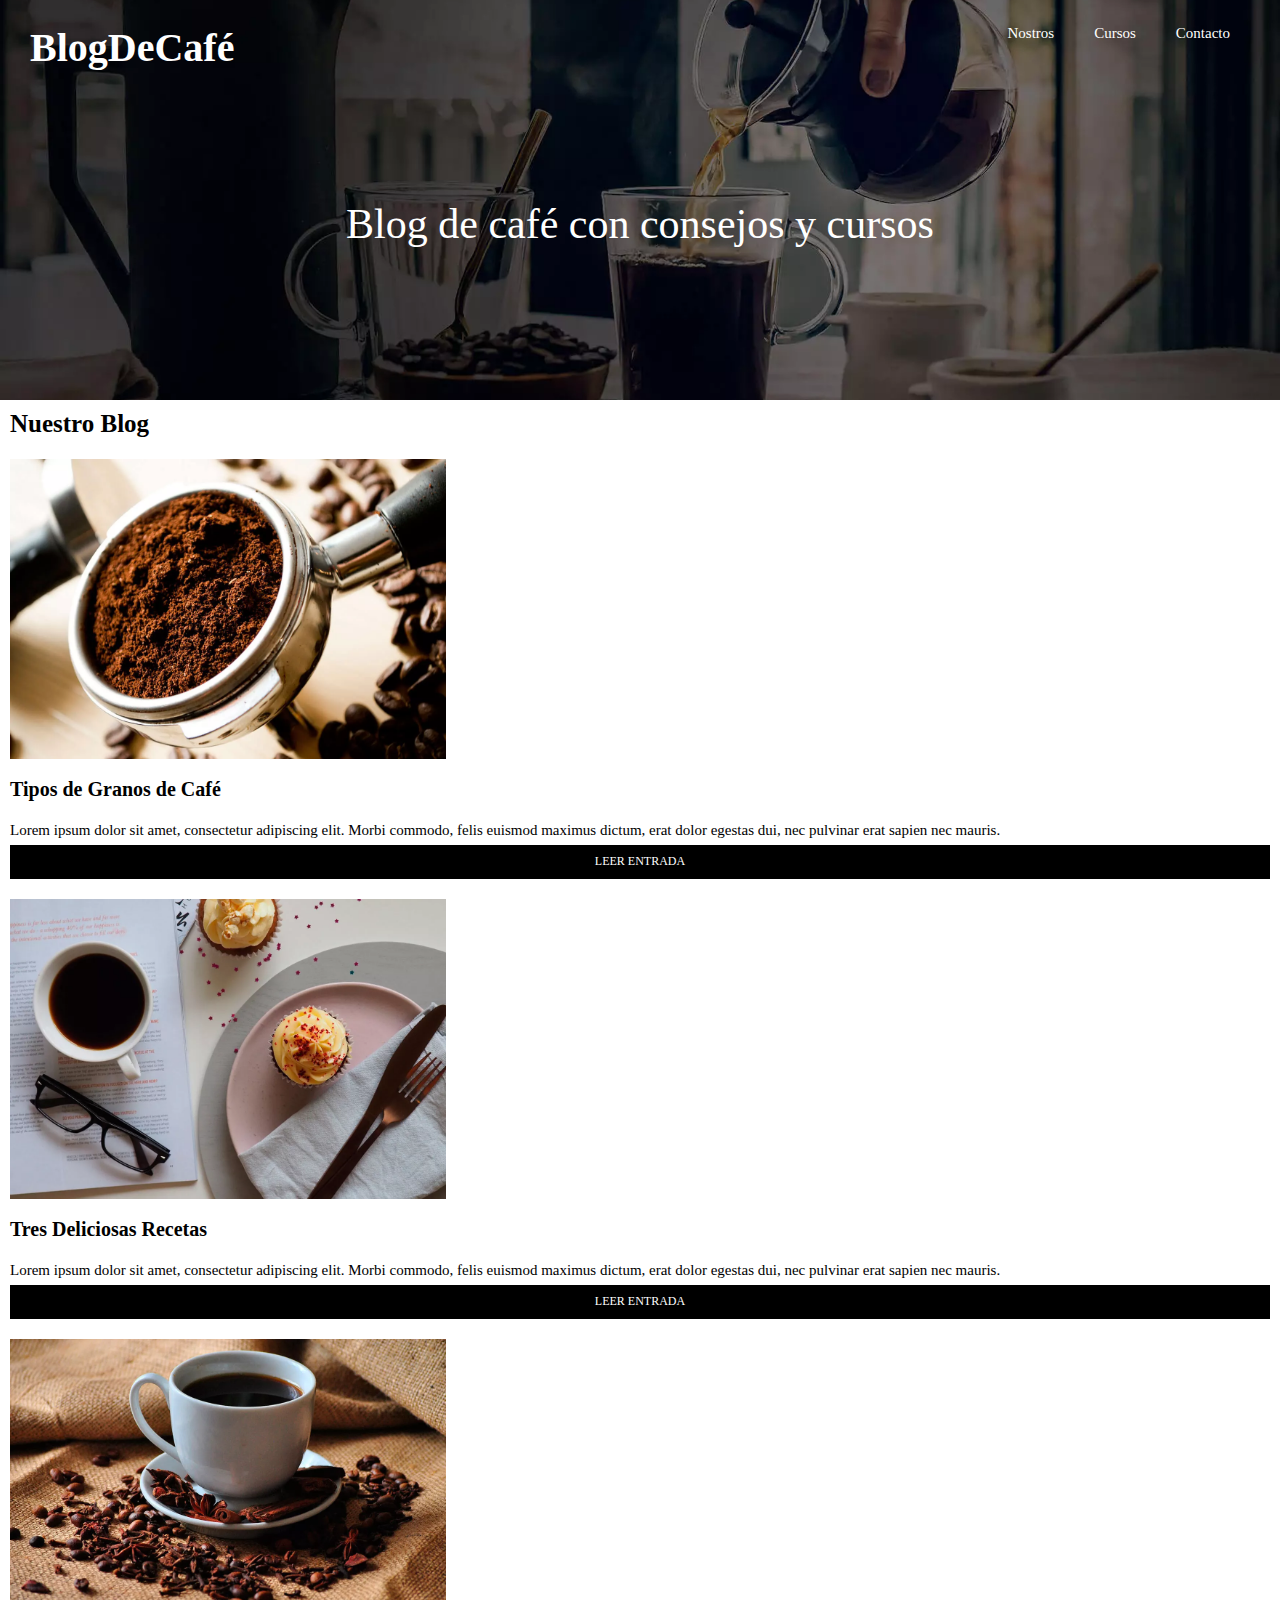
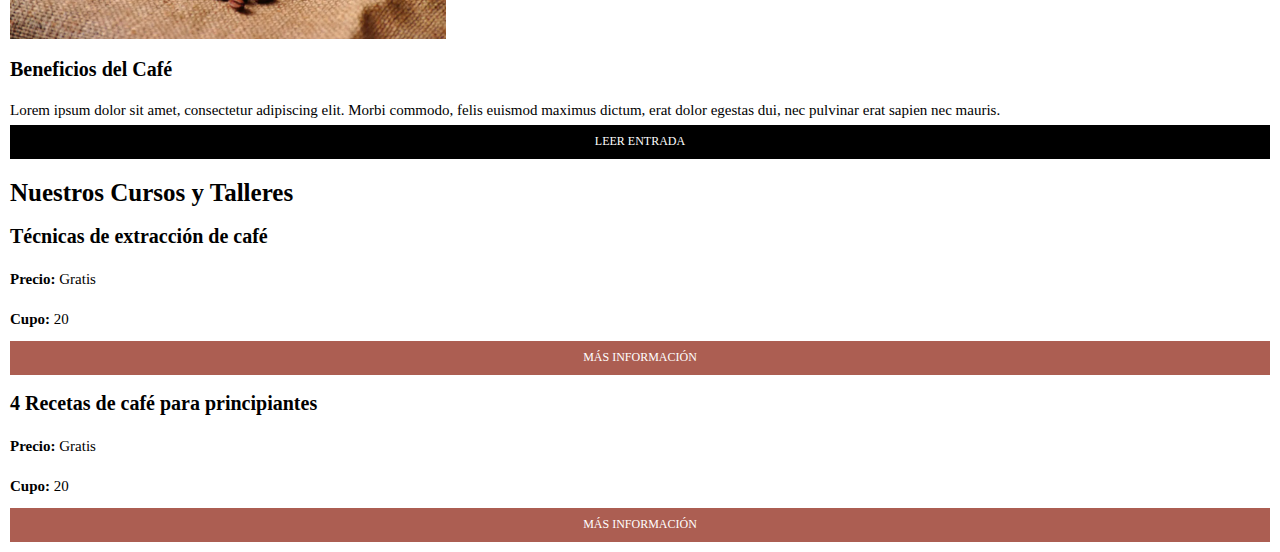
==== index.html @ 1f18a8a1 "Main mobile design completed" ====
<!DOCTYPE html>
<html lang="en">

<head>
    <meta charset="UTF-8">
    <meta http-equiv="X-UA-Compatible" content="IE=edge">
    <meta name="viewport" content="width=device-width, initial-scale=1.0">
    <link rel="stylesheet" href="Normalize.css">
    <link rel="stylesheet" href="Main.css">
    <title>Home</title>
</head>

<body>
    <header class="hero">
        <div class="hero__main">
            <h1 class="hero__title">Blog<b>DeCafé</b></h1>
            <nav class="hero__nav">
                <li><a href="#">Nostros</a></li>
                <li><a href="#">Cursos</a></li>
                <li><a href="#">Contacto</a></li>
            </nav>
        </div>
        <p class="hero__slogan">Blog de café con consejos y cursos</p>
        <span class="hero__span">Aprende de los expertos con las mejores recetas y consejos</span>
    </header>
    <!--HEADER-->

    <main class="wrapper">
        <section class="wrapper__content">
            <h2 class="wrapper__title">Nuestro Blog</h2>

            <article class="wrapper__entry">
                <img src="img/blog1.webp" class="wrapper__img">
                <h3 class="wrapper__subtitle">Tipos de Granos de Café</h3>
                <p class="wrapper__description">
                    Lorem ipsum dolor sit amet, consectetur adipiscing elit. Morbi commodo, felis euismod maximus dictum, erat dolor egestas dui, nec pulvinar erat sapien nec mauris.
                </p>
                <a href="#" class="wrapper__button">Leer Entrada</a>
            </article>

            <article class="wrapper__entry">
                <img src="img/blog2.webp" class="wrapper__img">
                <h3 class="wrapper__subtitle">Tres Deliciosas Recetas</h3>
                <p class="wrapper__description">
                    Lorem ipsum dolor sit amet, consectetur adipiscing elit. Morbi commodo, felis euismod maximus dictum, erat dolor egestas dui, nec pulvinar erat sapien nec mauris.
                </p>
                <a href="#" class="wrapper__button">Leer Entrada</a>
            </article>

            <article class="wrapper__entry">
                <img src="img/blog3.webp" class="wrapper__img">
                <h3 class="wrapper__subtitle">Beneficios del Café</h3>
                <p class="wrapper__description">
                    Lorem ipsum dolor sit amet, consectetur adipiscing elit. Morbi commodo, felis euismod maximus dictum, erat dolor egestas dui, nec pulvinar erat sapien nec mauris.
                </p>
                <a href="#" class="wrapper__button">Leer Entrada</a>
            </article>
        </section>
        <!--WRAPPER CONTENT-->

        <section class="wrapper__workshops">
            <h2 class="wrapper__title">Nuestros Cursos y Talleres</h2>
            <aside class="wrapper__aside">
                <h3 class="wrapper__subtitle">Técnicas de extracción de café</h3>
                <p class="wrapper__information"><span>Precio: </span>Gratis</p>
                <p class="wrapper__information"><span>Cupo: </span> 20</p>
                <a href="#" class="wrapper__button-workshop">Más Información</a>
            </aside>

            <aside class="wrapper__aside">
                <h3 class="wrapper__subtitle">4 Recetas de café para principiantes</h3>
                <p class="wrapper__information"><span>Precio: </span>Gratis</p>
                <p class="wrapper__information"><span>Cupo: </span> 20</p>
                <a href="#" class="wrapper__button-workshop">Más Información</a>
            </aside>
        </section>
    </main>
</body>

</html>
---- Main.css ----
html {
    box-sizing: border-box;
    font-size: 62.5%;
}

*,
*::before,
*::after {
    box-sizing: inherit;
    margin: 0;
    padding: 0;
}

.hero {
    background-image: url(img/banner.webp);
    background-size: cover;
    background-repeat: no-repeat;
    background-position: center right;
    height: 40rem;
    text-align: center;
    width: 100%;
    color: white;
}

.hero__main {
    height: 50%;
}

@media (min-width: 768px) {
    .hero__main {
        display: flex;
        justify-content: space-between;
    }
    .hero__nav {
        display: flex;
    }
    .hero__span {
        position: absolute;
        left: 28%;
        bottom: 10%;
    }
}

.hero__title,
.hero__nav {
    margin: 2rem;
    padding: .5rem 1rem;
}

.hero__title {
    color: white;
    font-size: 4rem;
}

.hero__nav {
    list-style: none;
}

.hero__nav li a {
    text-decoration: none;
    color: white;
    font-size: 1.5rem;
    margin: 2rem;
}

.hero__nav li a:hover {
    text-decoration: underline;
}

.hero__slogan {
    font-size: 4.2rem;
    margin-bottom: 2rem;
}

.hero__span {
    font-size: 1.5rem;
}

.wrapper {
    margin: 1rem;
}

.wrapper__title {
    font-size: 2.5rem;
}

.wrapper__entry {
    margin: 2rem 0;
    height: 42rem;
    position: relative;
}

.wrapper__img {
    max-height: 30rem;
    max-width: 100%;
}

.wrapper__subtitle {
    margin: 1.7rem 0;
    font-size: 2rem;
}

.wrapper__description {
    text-align: justify;
    font-size: 1.5rem;
    line-height: 2.5rem;
    margin-bottom: 1.5rem;
}

.wrapper__aside {
    height: 15rem;
    position: relative;
}

.wrapper__button {
    background-color: black;
}

.wrapper__button-workshop {
    background-color: #AC5E52;
}

.wrapper__information {
    font-size: 1.5rem;
    margin: 2.3rem 0;
}

.wrapper__information span {
    font-weight: bold;
}

.wrapper__button,
.wrapper__button-workshop {
    text-decoration: none;
    font-size: 1.2rem;
    text-transform: uppercase;
    color: white;
    padding: 1rem;
    position: absolute;
    bottom: 0;
    text-align: center;
    width: 100%;
}
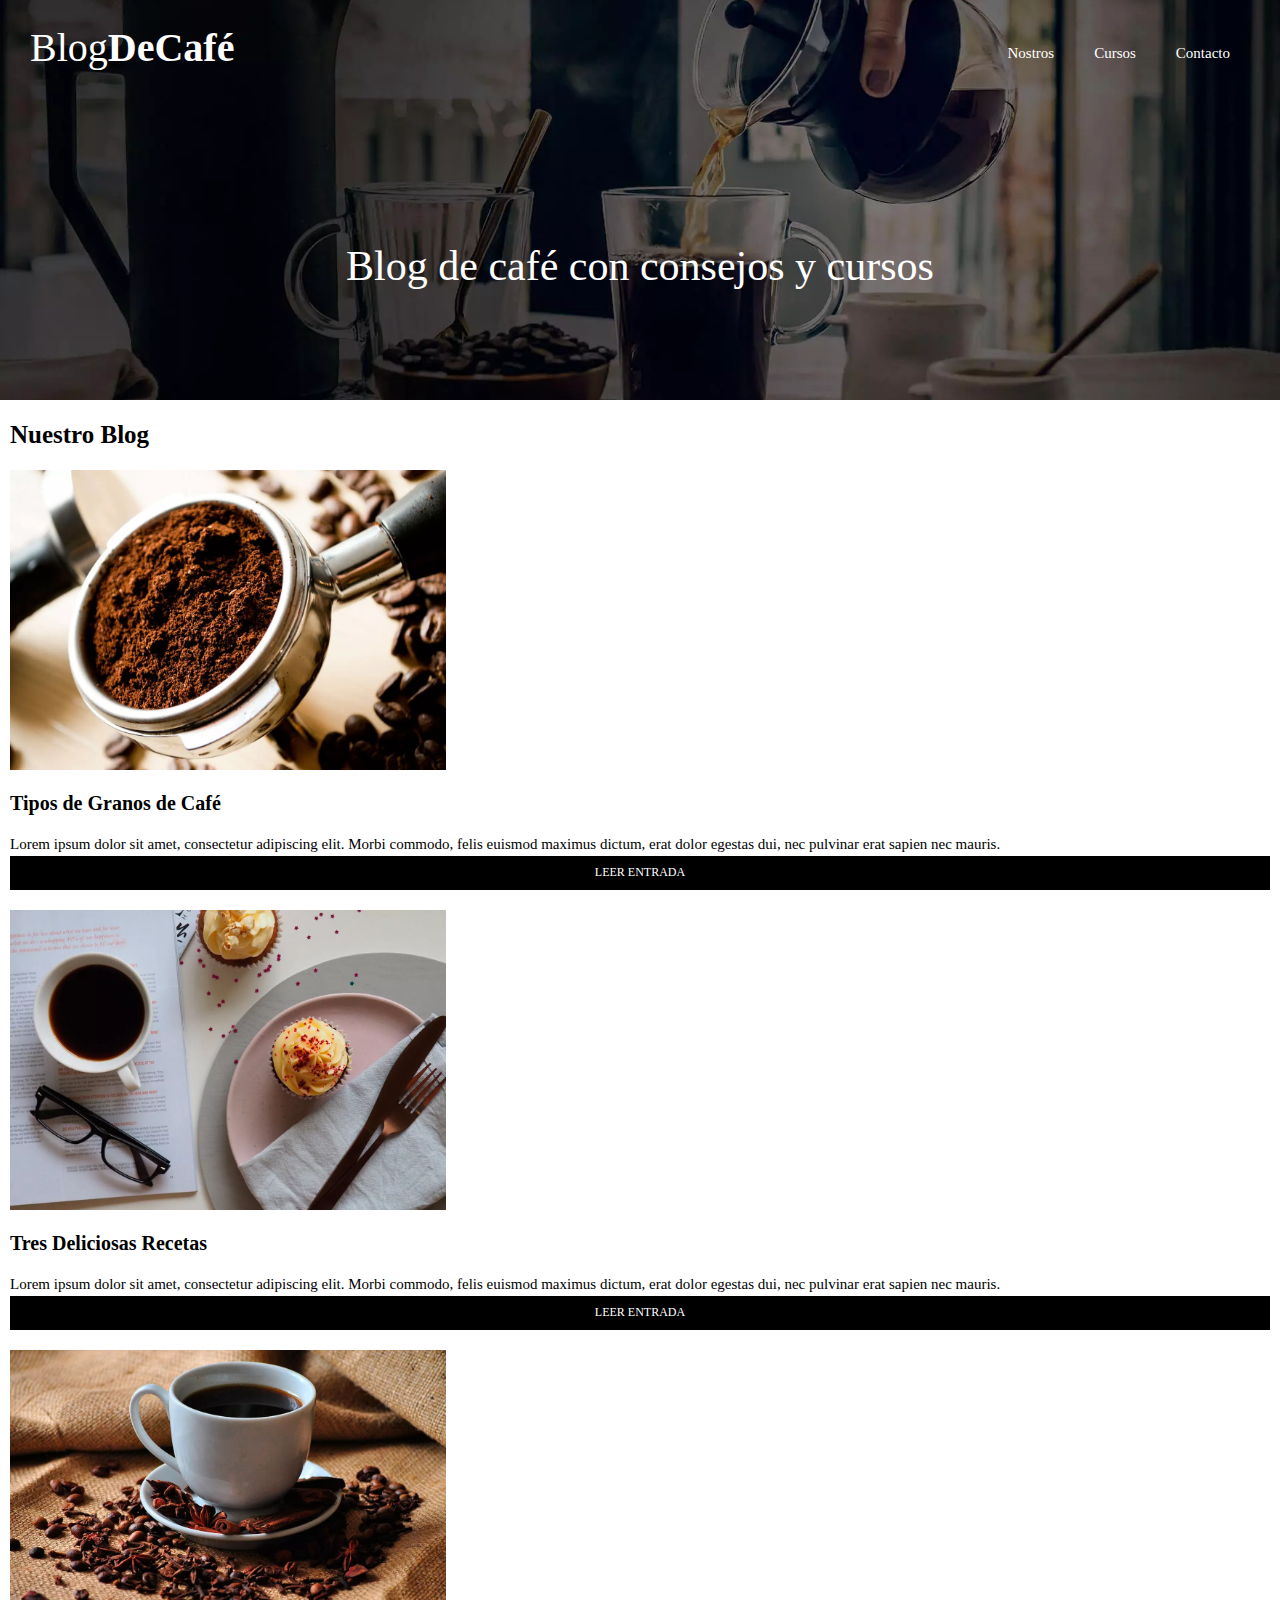
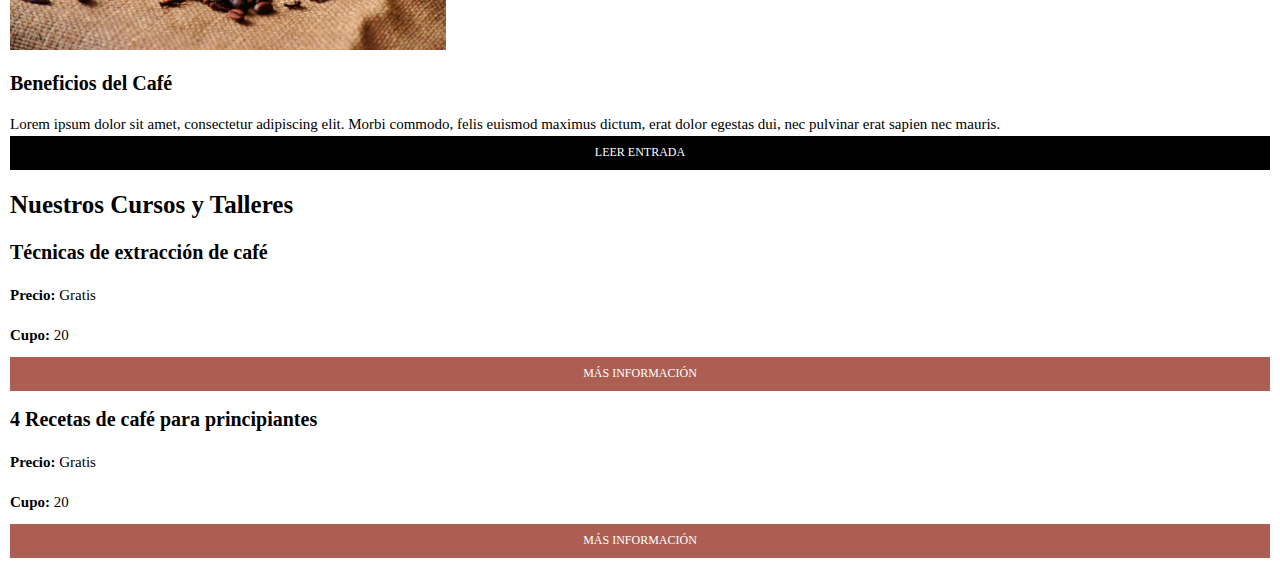
==== commit 572fc8fc: "Changes on header part added" ====
--- a/index.html
+++ b/index.html
@@ -13,11 +13,13 @@
 <body>
     <header class="hero">
         <div class="hero__main">
-            <h1 class="hero__title">Blog<b>DeCafé</b></h1>
+            <!--No todos los elementos tienen que tener 
+                el nombre de hero en la clase.-->
+            <h1 class="hero__title">Blog<span>DeCafé</span></h1>
             <nav class="hero__nav">
-                <li><a href="#">Nostros</a></li>
-                <li><a href="#">Cursos</a></li>
-                <li><a href="#">Contacto</a></li>
+                <a href="#">Nostros</a>
+                <a href="#">Cursos</a>
+                <a href="#">Contacto</a>
             </nav>
         </div>
         <p class="hero__slogan">Blog de café con consejos y cursos</p>
--- a/Main.css
+++ b/Main.css
@@ -7,15 +7,39 @@
 *::before,
 *::after {
     box-sizing: inherit;
+}
+
+body {
+    font-size: 1.6rem;
+    /*
+     * El tamaño sigue siendo 16 px pero se actualiza el 
+     * rem a 10px en html
+     */
+}
+
+
+/*
+ * Así no hace falta agregar ese estilo a cada elemento
+ * que lo necesite.
+ */
+
+.no-margin {
     margin: 0;
+}
+
+.no-padding {
     padding: 0;
+}
+
+.text-center {
+    text-align: center;
 }
 
 .hero {
     background-image: url(img/banner.webp);
     background-size: cover;
     background-repeat: no-repeat;
-    background-position: center right;
+    background-position: center center;
     height: 40rem;
     text-align: center;
     width: 100%;
@@ -30,6 +54,7 @@
     .hero__main {
         display: flex;
         justify-content: space-between;
+        /*align-items para alinear elementos verticalmente*/
     }
     .hero__nav {
         display: flex;
@@ -50,20 +75,27 @@
 .hero__title {
     color: white;
     font-size: 4rem;
+    font-weight: normal;
+    /*normal => 400*/
+}
+
+.hero__title span {
+    font-weight: bold;
+    /*bold => 700*/
 }
 
 .hero__nav {
     list-style: none;
 }
 
-.hero__nav li a {
+.hero__nav a {
     text-decoration: none;
     color: white;
     font-size: 1.5rem;
     margin: 2rem;
 }
 
-.hero__nav li a:hover {
+.hero__nav a:hover {
     text-decoration: underline;
 }
 
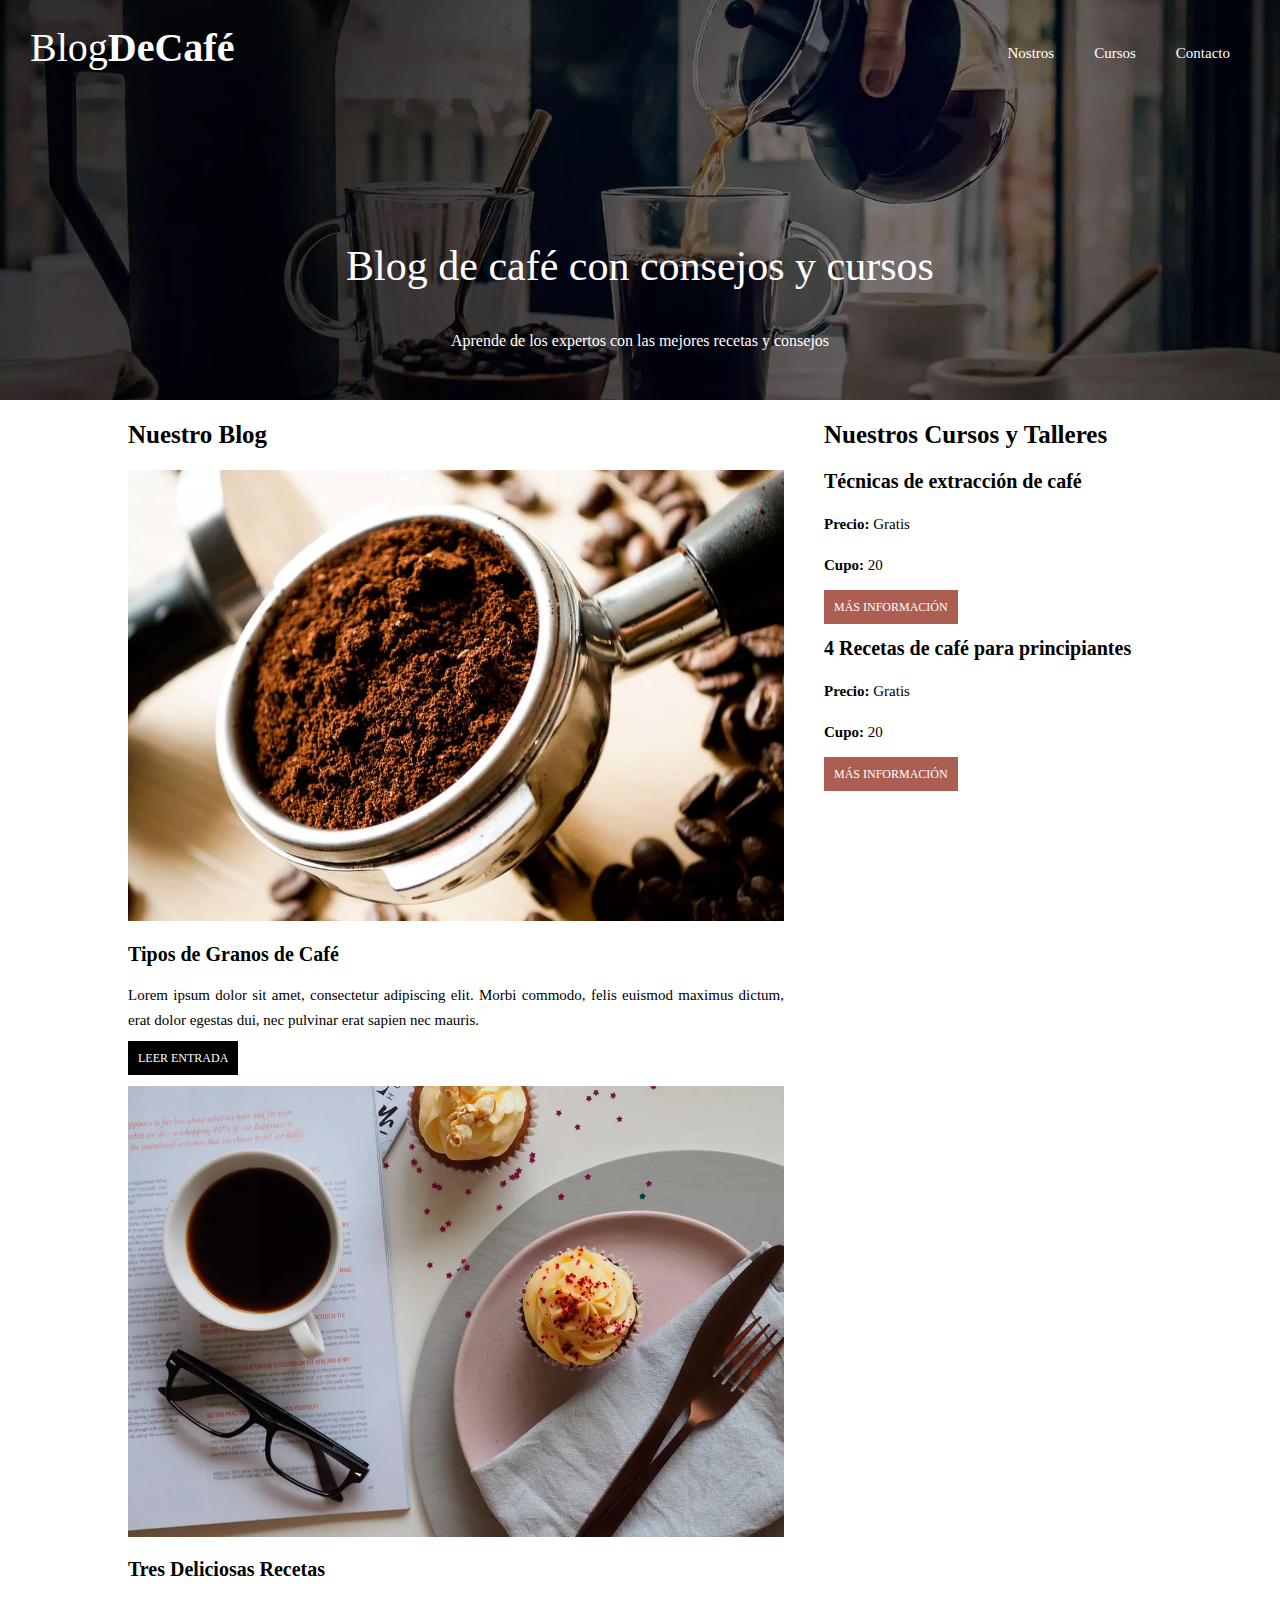
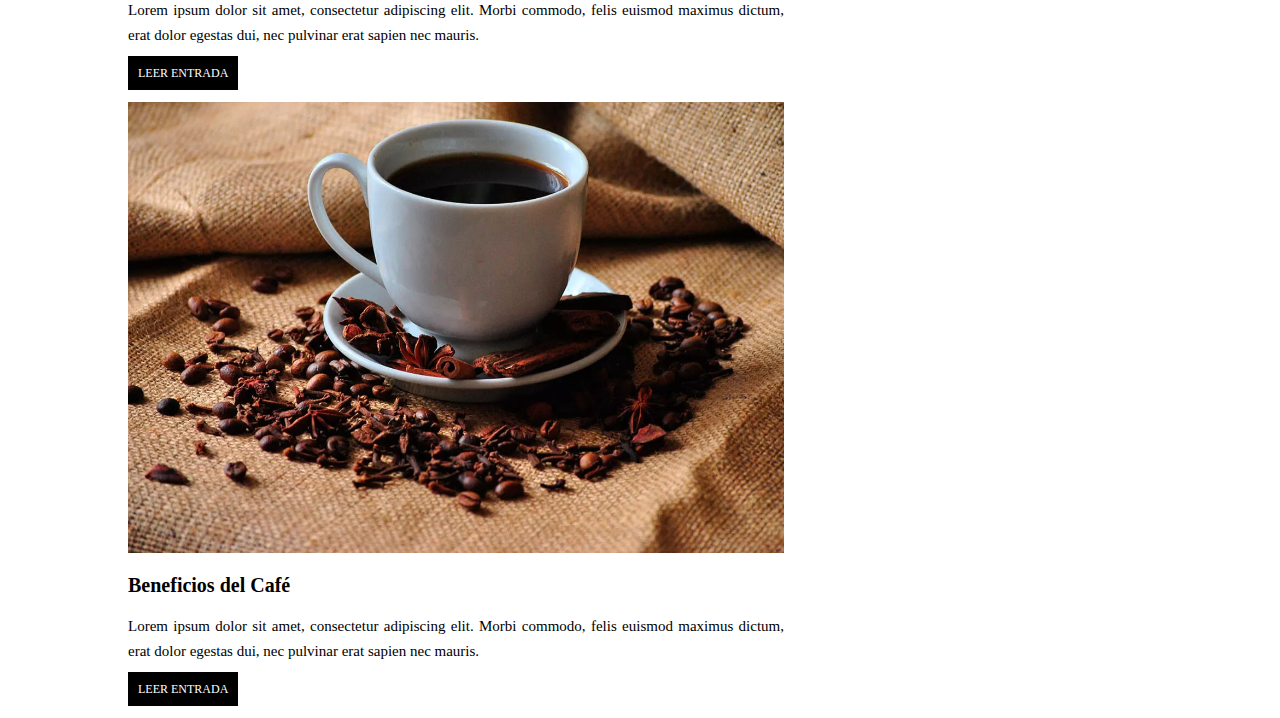
==== commit 71e27d57: "idk bro" ====
--- a/index.html
+++ b/index.html
@@ -32,6 +32,7 @@
             <h2 class="wrapper__title">Nuestro Blog</h2>
 
             <article class="wrapper__entry">
+                <!--Es recomendable poner la img dentro de un div-->
                 <img src="img/blog1.webp" class="wrapper__img">
                 <h3 class="wrapper__subtitle">Tipos de Granos de Café</h3>
                 <p class="wrapper__description">
@@ -41,6 +42,7 @@
             </article>
 
             <article class="wrapper__entry">
+                <!--Es recomendable poner la img dentro de un div-->
                 <img src="img/blog2.webp" class="wrapper__img">
                 <h3 class="wrapper__subtitle">Tres Deliciosas Recetas</h3>
                 <p class="wrapper__description">
@@ -50,6 +52,7 @@
             </article>
 
             <article class="wrapper__entry">
+                <!--Es recomendable poner la img dentro de un div-->
                 <img src="img/blog3.webp" class="wrapper__img">
                 <h3 class="wrapper__subtitle">Beneficios del Café</h3>
                 <p class="wrapper__description">
--- a/Main.css
+++ b/Main.css
@@ -59,11 +59,6 @@
     .hero__nav {
         display: flex;
     }
-    .hero__span {
-        position: absolute;
-        left: 28%;
-        bottom: 10%;
-    }
 }
 
 .hero__title,
@@ -101,11 +96,6 @@
 
 .hero__slogan {
     font-size: 4.2rem;
-    margin-bottom: 2rem;
-}
-
-.hero__span {
-    font-size: 1.5rem;
 }
 
 .wrapper {
@@ -118,12 +108,11 @@
 
 .wrapper__entry {
     margin: 2rem 0;
-    height: 42rem;
-    position: relative;
+    /* height: 42rem; */
 }
 
 .wrapper__img {
-    max-height: 30rem;
+    /* max-height: 30rem; */
     max-width: 100%;
 }
 
@@ -168,8 +157,24 @@
     text-transform: uppercase;
     color: white;
     padding: 1rem;
-    position: absolute;
-    bottom: 0;
+    /* position: absolute;
+    bottom: 0; */
     text-align: center;
     width: 100%;
+}
+
+@media (min-width: 768px) {
+    .wrapper {
+        display: grid;
+        grid-template-columns: 2fr 1fr;
+        grid-column-gap: 4rem;
+        width: 80%;
+        margin: 0 auto;
+        /* 
+         * width: 80%;
+         * margin: 0 auto;
+         * display: flex;
+         * gap: 2rem; 
+         */
+    }
 }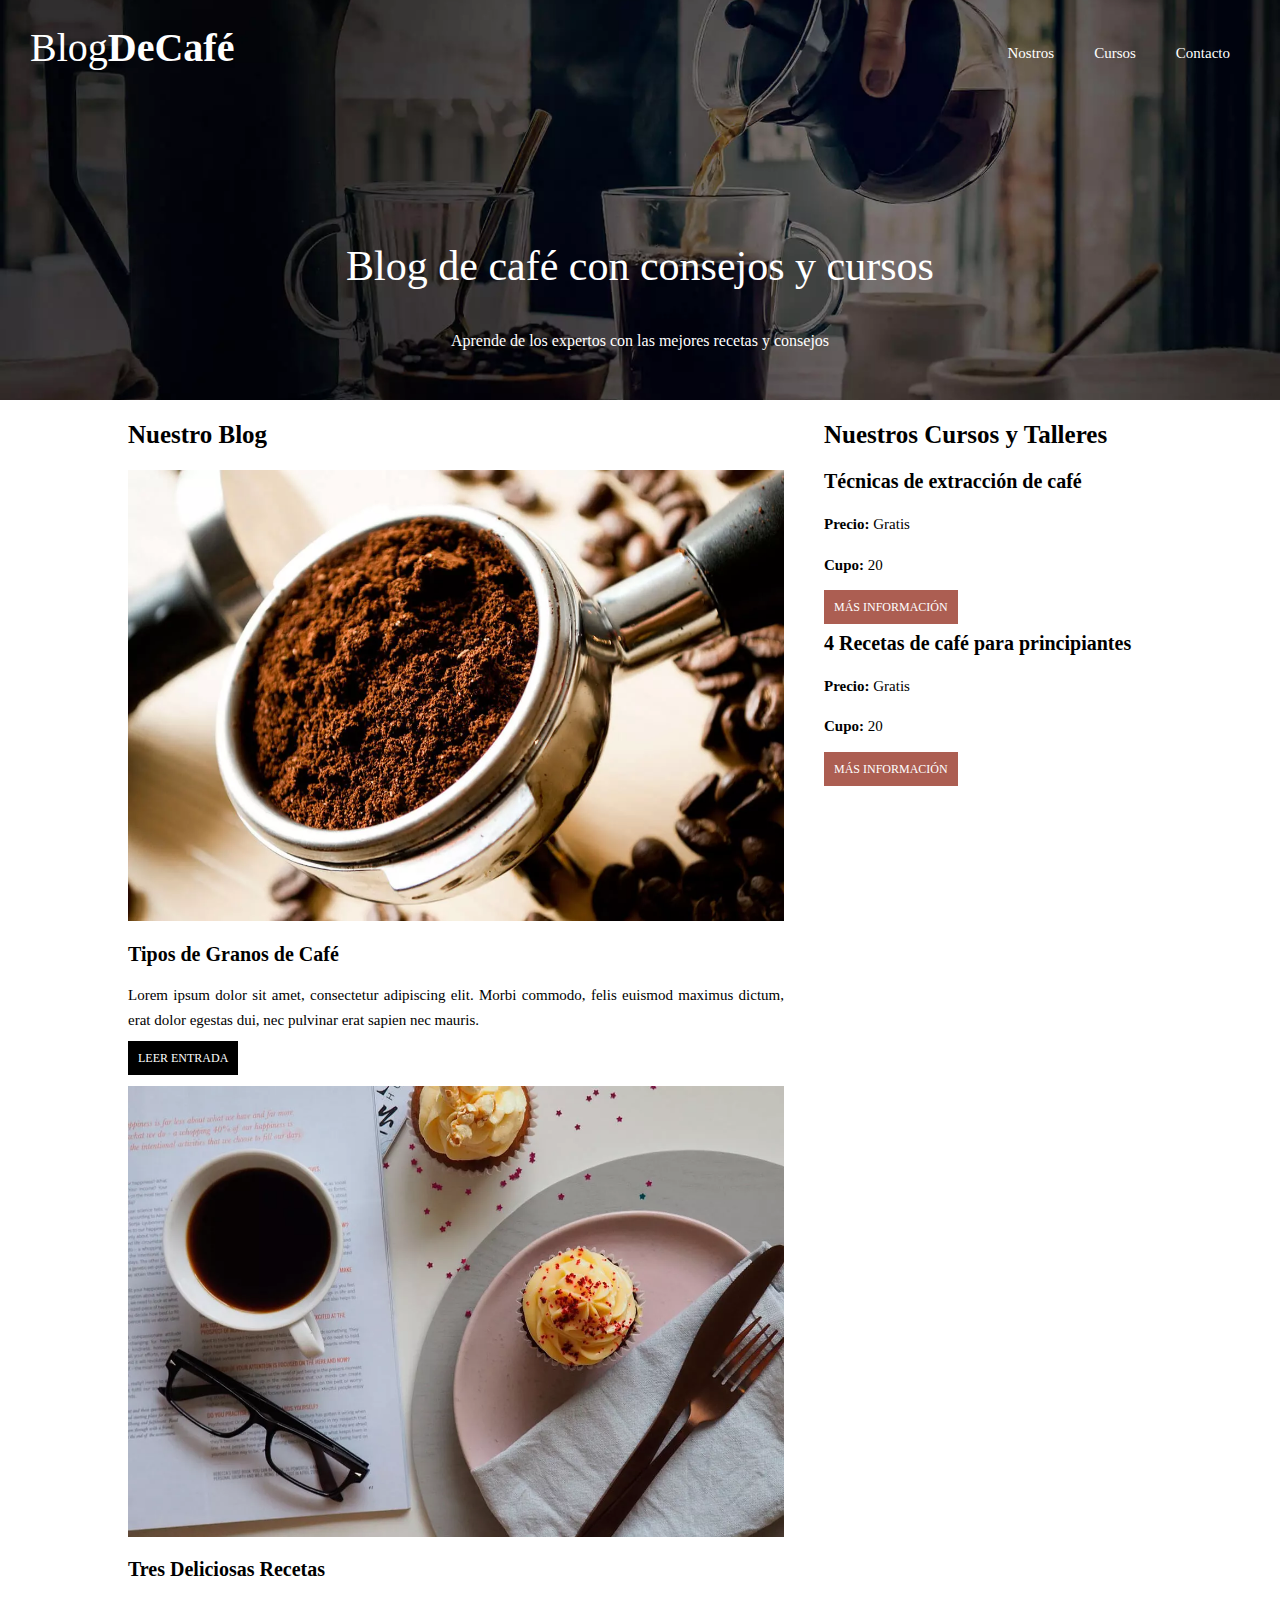
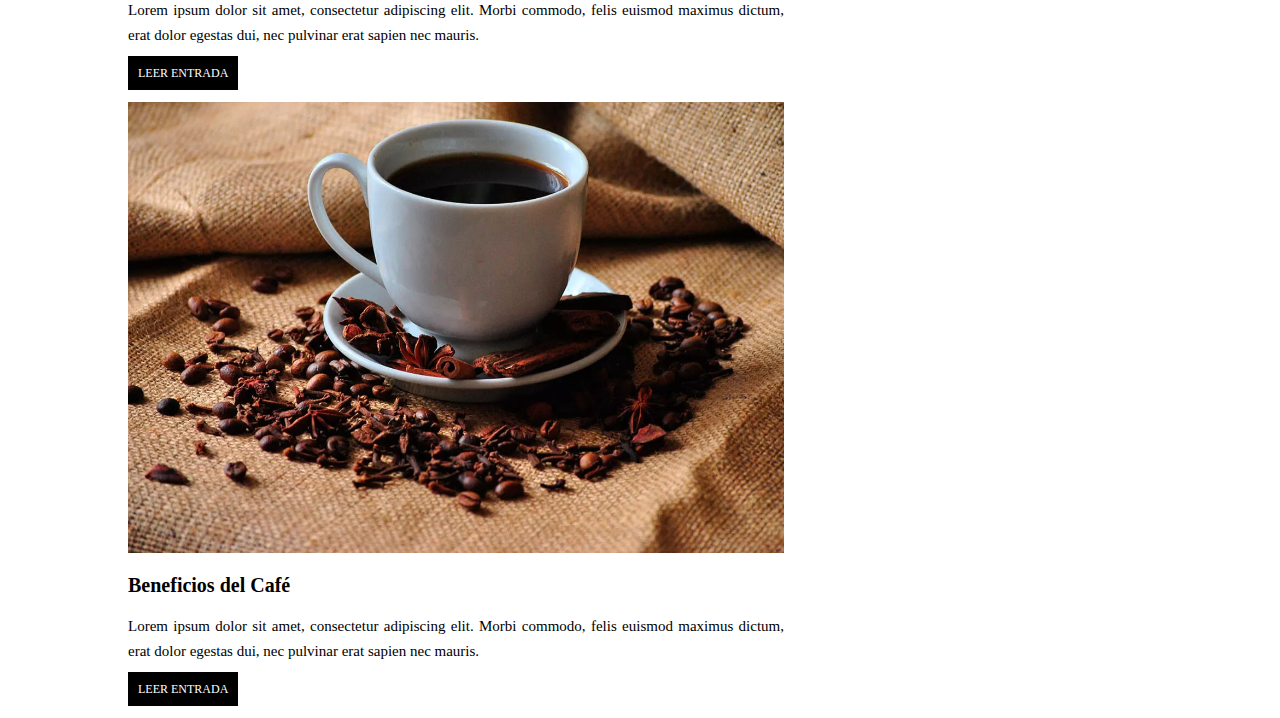
==== commit 4fc9d3c0: "Blog page commited" ====
--- a/index.html
+++ b/index.html
@@ -38,7 +38,7 @@
                 <p class="wrapper__description">
                     Lorem ipsum dolor sit amet, consectetur adipiscing elit. Morbi commodo, felis euismod maximus dictum, erat dolor egestas dui, nec pulvinar erat sapien nec mauris.
                 </p>
-                <a href="#" class="wrapper__button">Leer Entrada</a>
+                <a href="Blog.html" class="wrapper__button">Leer Entrada</a>
             </article>
 
             <article class="wrapper__entry">
@@ -48,7 +48,7 @@
                 <p class="wrapper__description">
                     Lorem ipsum dolor sit amet, consectetur adipiscing elit. Morbi commodo, felis euismod maximus dictum, erat dolor egestas dui, nec pulvinar erat sapien nec mauris.
                 </p>
-                <a href="#" class="wrapper__button">Leer Entrada</a>
+                <a href="Blog.html" class="wrapper__button">Leer Entrada</a>
             </article>
 
             <article class="wrapper__entry">
@@ -58,7 +58,7 @@
                 <p class="wrapper__description">
                     Lorem ipsum dolor sit amet, consectetur adipiscing elit. Morbi commodo, felis euismod maximus dictum, erat dolor egestas dui, nec pulvinar erat sapien nec mauris.
                 </p>
-                <a href="#" class="wrapper__button">Leer Entrada</a>
+                <a href="Blog.html" class="wrapper__button">Leer Entrada</a>
             </article>
         </section>
         <!--WRAPPER CONTENT-->
--- a/Main.css
+++ b/Main.css
@@ -88,6 +88,7 @@
     color: white;
     font-size: 1.5rem;
     margin: 2rem;
+    display: block;
 }
 
 .hero__nav a:hover {
@@ -128,10 +129,11 @@
     margin-bottom: 1.5rem;
 }
 
-.wrapper__aside {
+
+/* .wrapper__aside {
     height: 15rem;
     position: relative;
-}
+} */
 
 .wrapper__button {
     background-color: black;
@@ -152,13 +154,12 @@
 
 .wrapper__button,
 .wrapper__button-workshop {
+    display: block;
     text-decoration: none;
     font-size: 1.2rem;
     text-transform: uppercase;
     color: white;
     padding: 1rem;
-    /* position: absolute;
-    bottom: 0; */
     text-align: center;
     width: 100%;
 }
@@ -177,4 +178,34 @@
          * gap: 2rem; 
          */
     }
+    .wrapper__button,
+    .wrapper__button-workshop {
+        display: inline;
+    }
+}
+
+
+/**BLOG**/
+
+.container {
+    text-align: center;
+    margin: 2rem;
+}
+
+@media (min-width: 768px) {
+    .container {
+        width: 60%;
+        margin: 0 auto;
+    }
+}
+
+.div-img img {
+    width: 100%;
+    max-height: 50rem;
+    background-size: cover;
+}
+
+.blog-info {
+    line-height: 3rem;
+    text-align: justify;
 }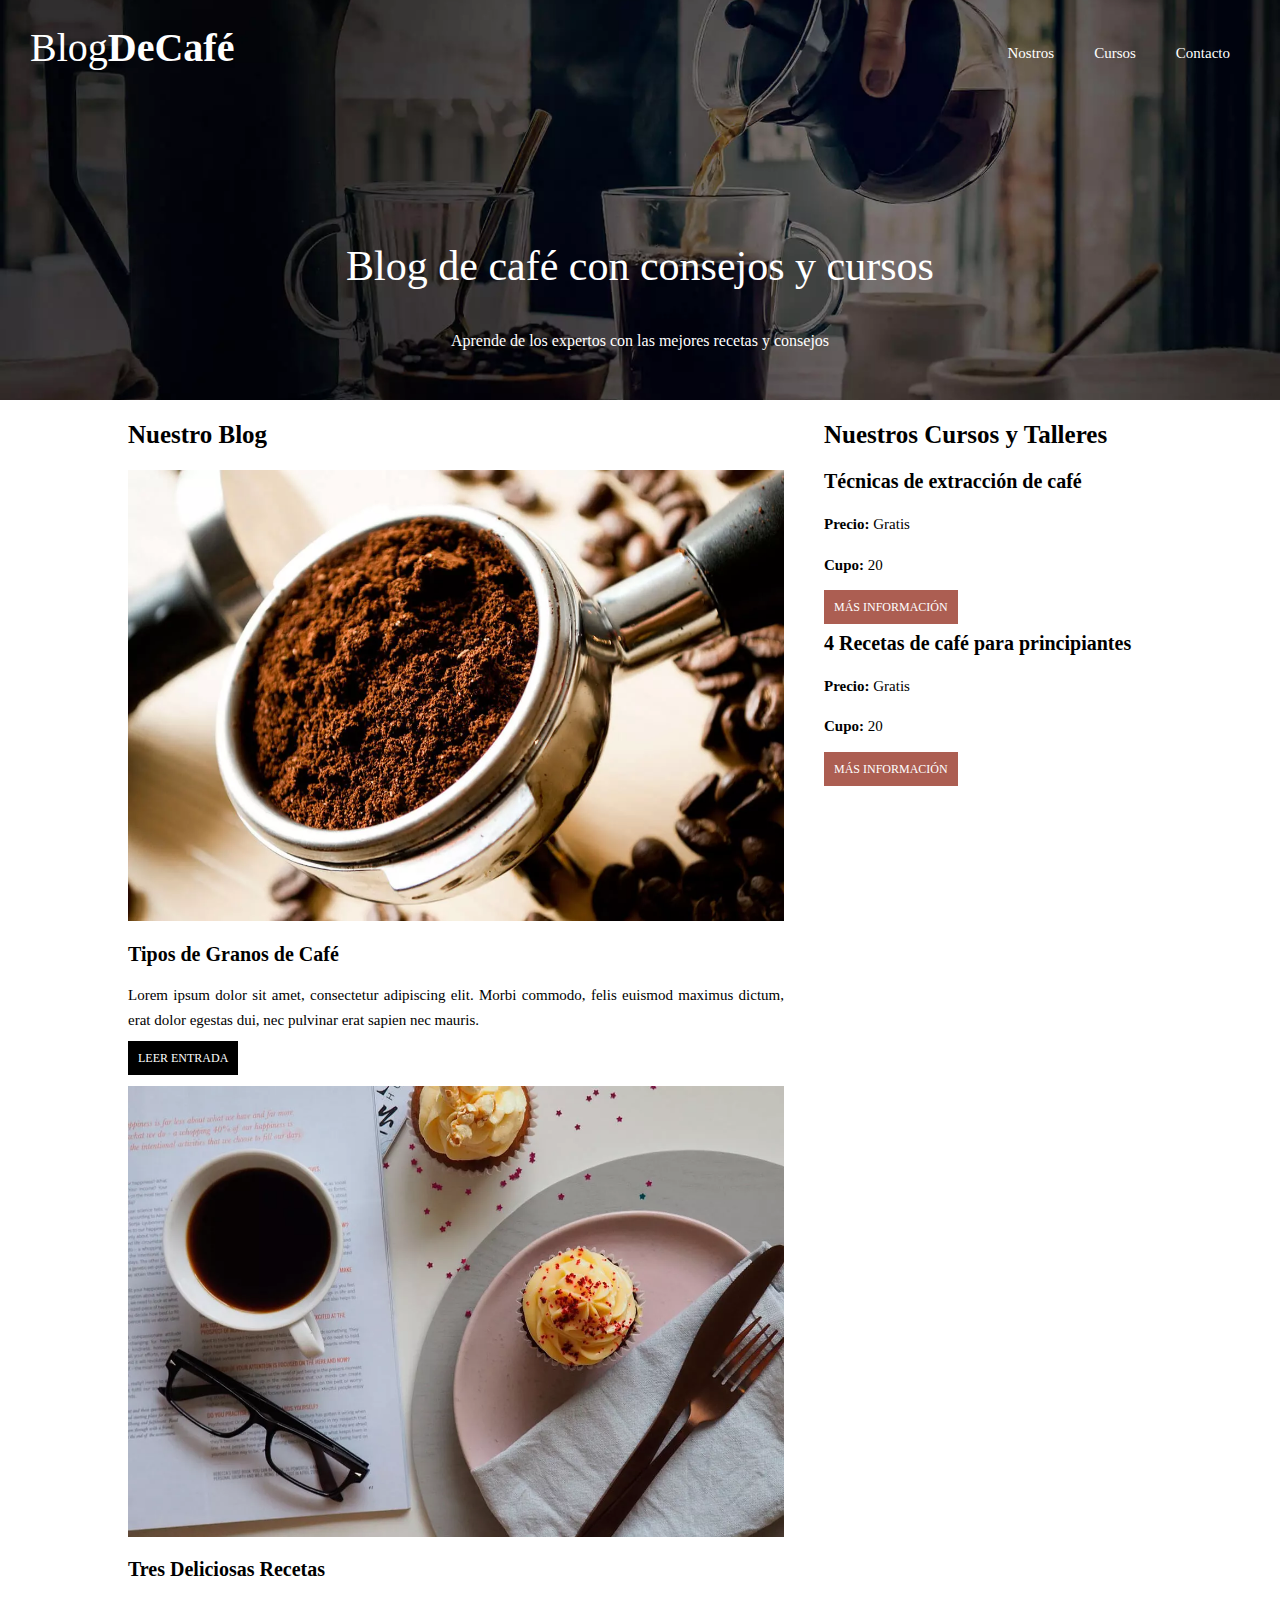
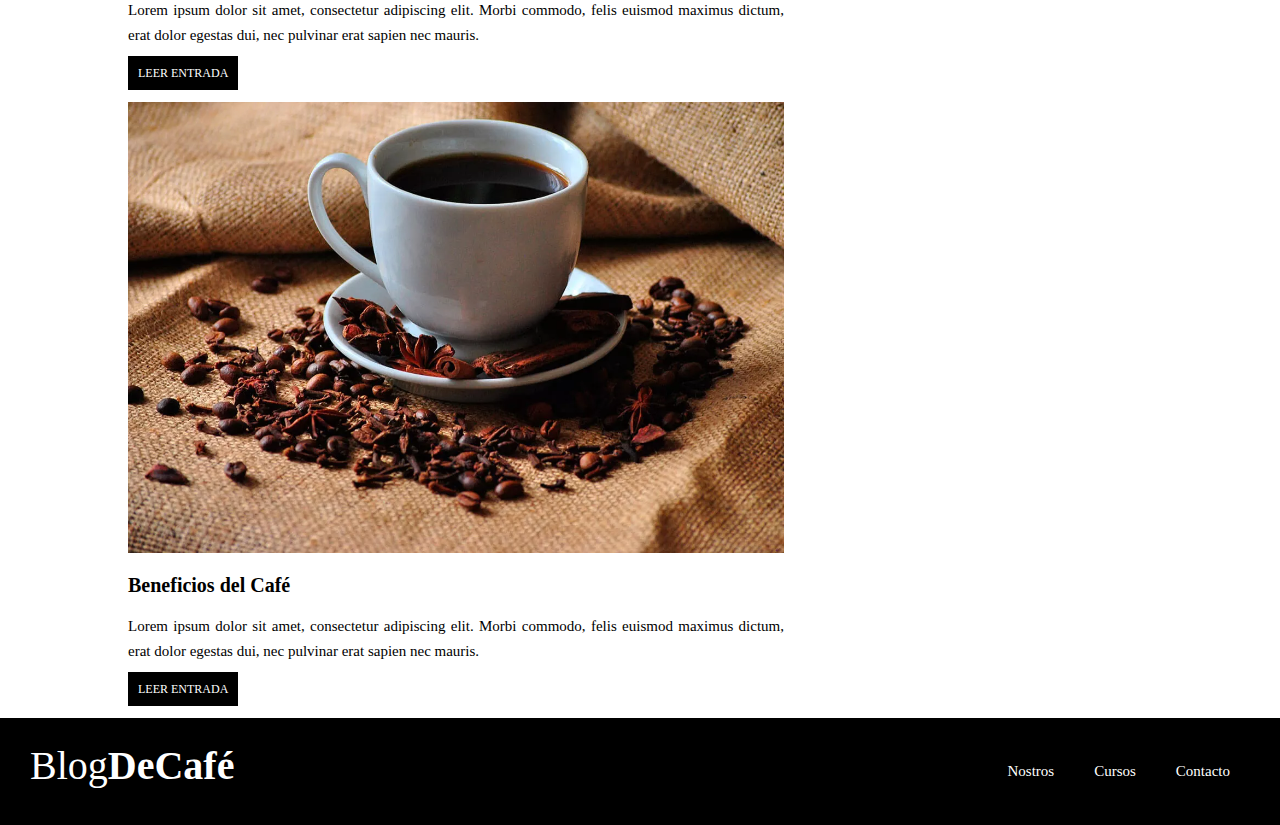
==== commit e2ed08d9: "Footer added" ====
--- a/index.html
+++ b/index.html
@@ -15,7 +15,9 @@
         <div class="hero__main">
             <!--No todos los elementos tienen que tener 
                 el nombre de hero en la clase.-->
-            <h1 class="hero__title">Blog<span>DeCafé</span></h1>
+            <h1 class="hero__title">
+                <a href="index.html">Blog<span>DeCafé</span></a>
+            </h1>
             <nav class="hero__nav">
                 <a href="#">Nostros</a>
                 <a href="#">Cursos</a>
@@ -80,6 +82,21 @@
             </aside>
         </section>
     </main>
+    <!--MAIN-->
+
+    <footer>
+        <div class="hero__main">
+            <!--No todos los elementos tienen que tener 
+                el nombre de hero en la clase.-->
+            <h1 class="hero__title">
+                <a href="index.html">Blog<span>DeCafé</span></a>
+            </h1>
+            <nav class="hero__nav">
+                <a href="#">Nostros</a>
+                <a href="#">Cursos</a>
+                <a href="#">Contacto</a>
+            </nav>
+    </footer>
 </body>
 
 </html>--- a/Main.css
+++ b/Main.css
@@ -72,6 +72,11 @@
     font-size: 4rem;
     font-weight: normal;
     /*normal => 400*/
+}
+
+.hero__title a {
+    text-decoration: none;
+    color: white;
 }
 
 .hero__title span {
@@ -185,6 +190,13 @@
 }
 
 
+/**FOOTER**/
+
+footer {
+    background-color: black;
+}
+
+
 /**BLOG**/
 
 .container {
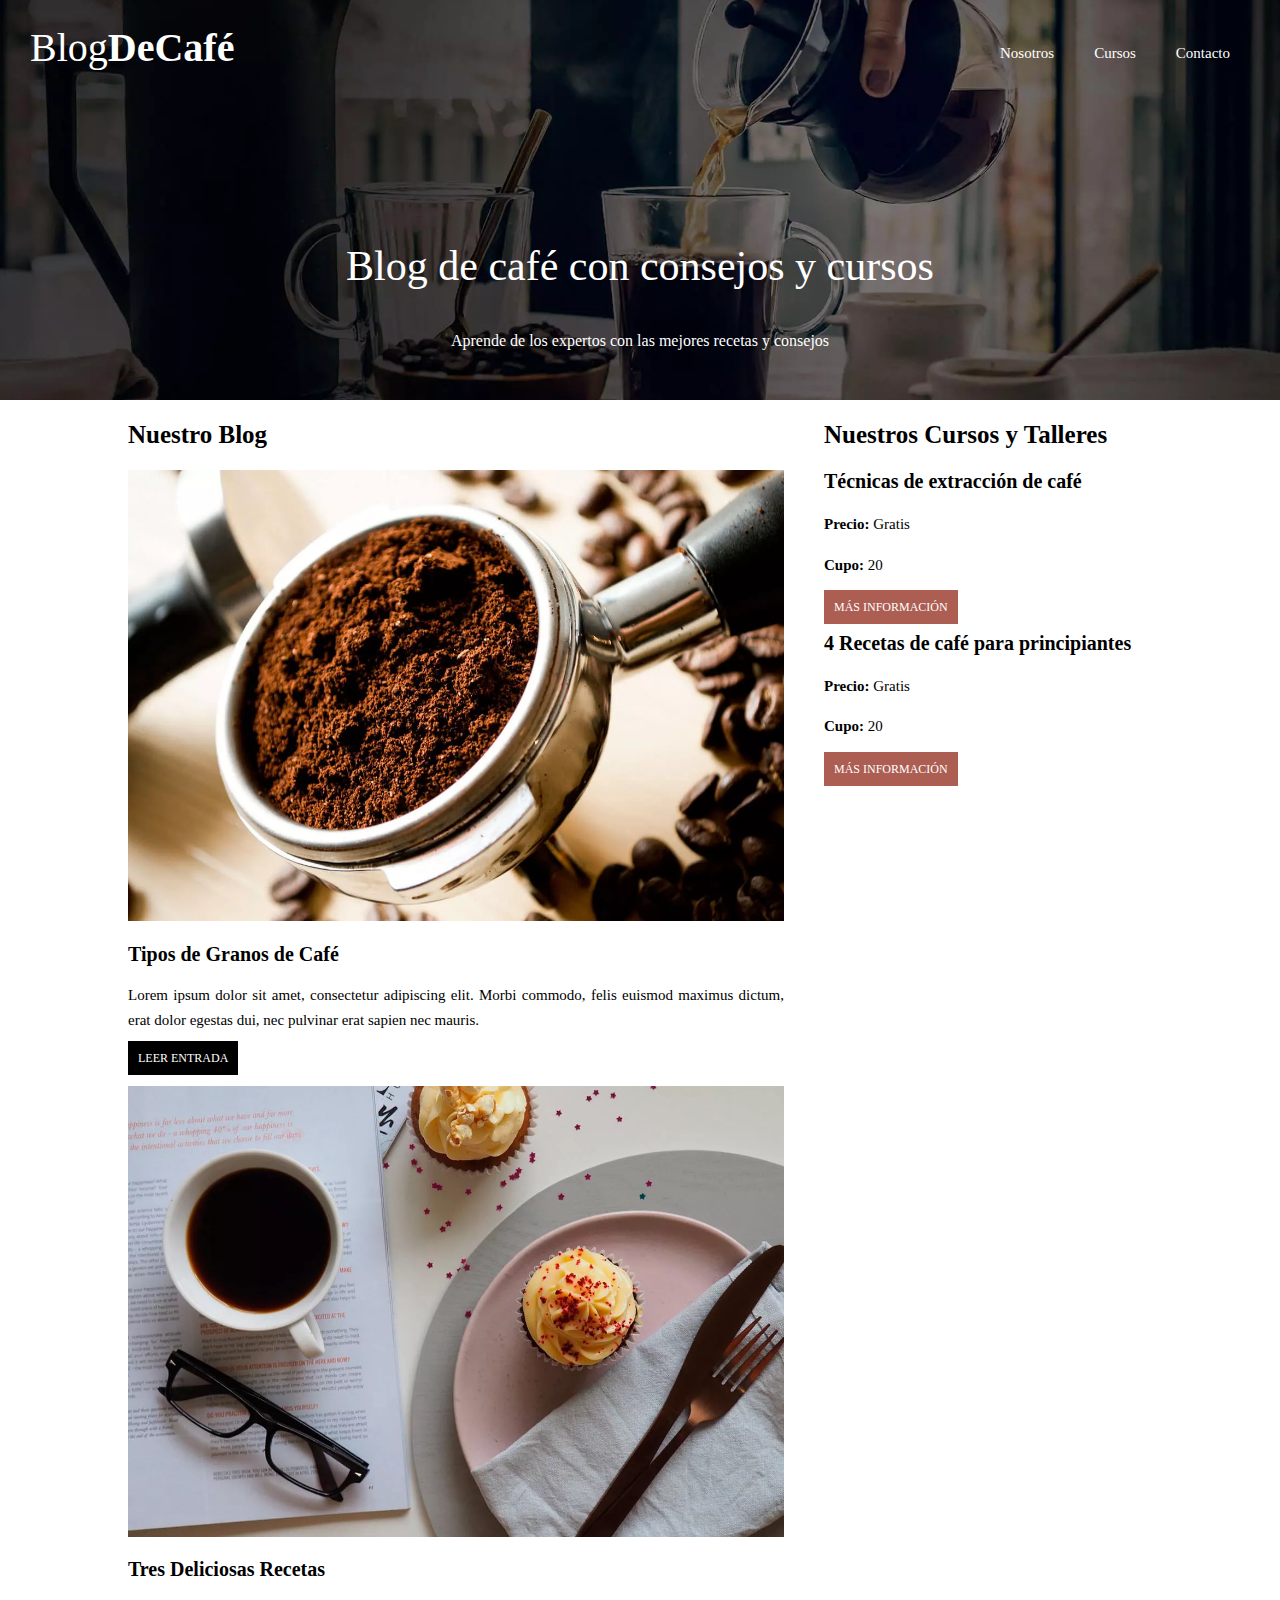
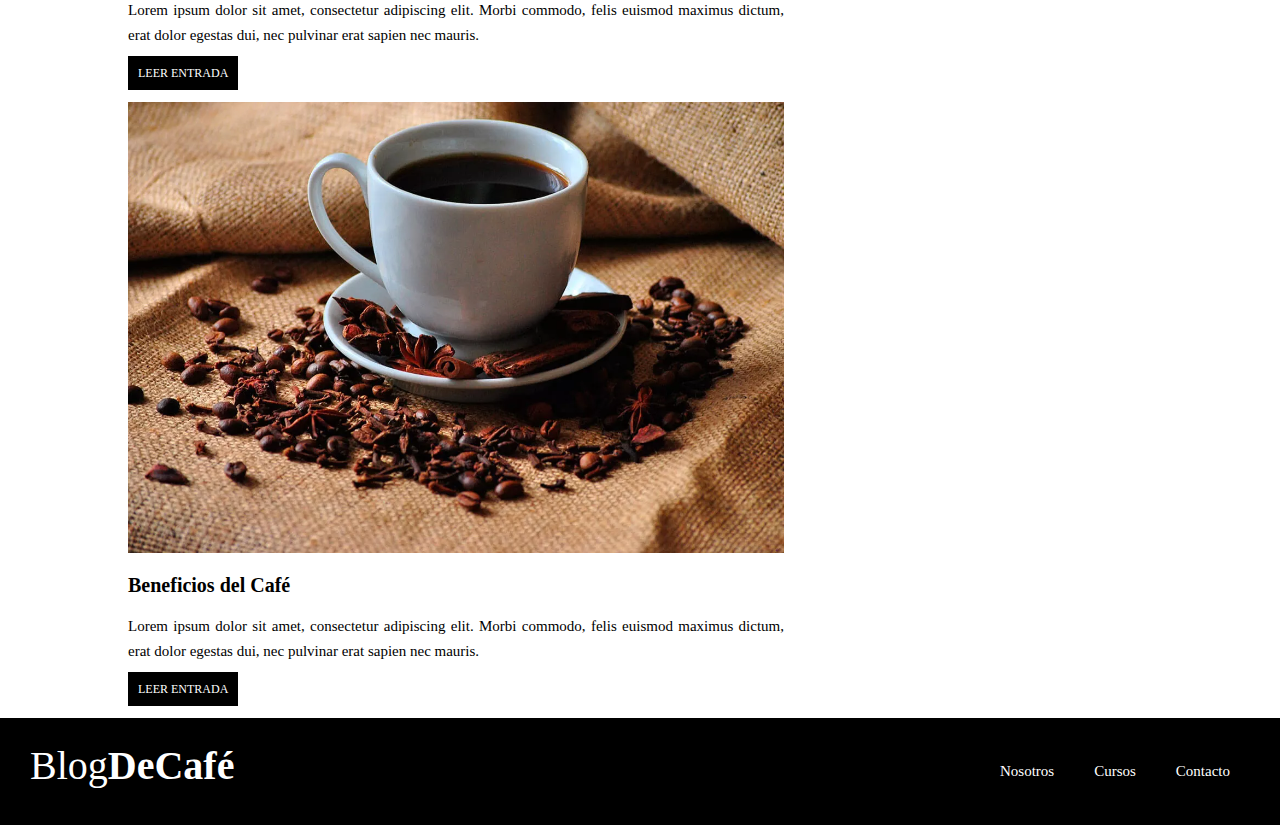
==== commit ef875b27: "About us page commited" ====
--- a/index.html
+++ b/index.html
@@ -19,7 +19,7 @@
                 <a href="index.html">Blog<span>DeCafé</span></a>
             </h1>
             <nav class="hero__nav">
-                <a href="#">Nostros</a>
+                <a href="AboutUS.html">Nosotros</a>
                 <a href="#">Cursos</a>
                 <a href="#">Contacto</a>
             </nav>
@@ -92,7 +92,7 @@
                 <a href="index.html">Blog<span>DeCafé</span></a>
             </h1>
             <nav class="hero__nav">
-                <a href="#">Nostros</a>
+                <a href="AboutUS.html">Nosotros</a>
                 <a href="#">Cursos</a>
                 <a href="#">Contacto</a>
             </nav>
--- a/Main.css
+++ b/Main.css
@@ -206,18 +206,34 @@
 
 @media (min-width: 768px) {
     .container {
-        width: 60%;
-        margin: 0 auto;
+        width: 80%;
+        margin: 4rem auto;
     }
 }
 
 .div-img img {
     width: 100%;
-    max-height: 50rem;
+    max-height: 60rem;
     background-size: cover;
 }
 
 .blog-info {
     line-height: 3rem;
     text-align: justify;
+}
+
+
+/**ABOUT US**/
+
+@media (min-width: 768px) {
+    .container__flex {
+        display: flex;
+        gap: 2rem;
+    }
+    .container__info {
+        flex: 3;
+    }
+    .div-img {
+        flex: 2.5;
+    }
 }